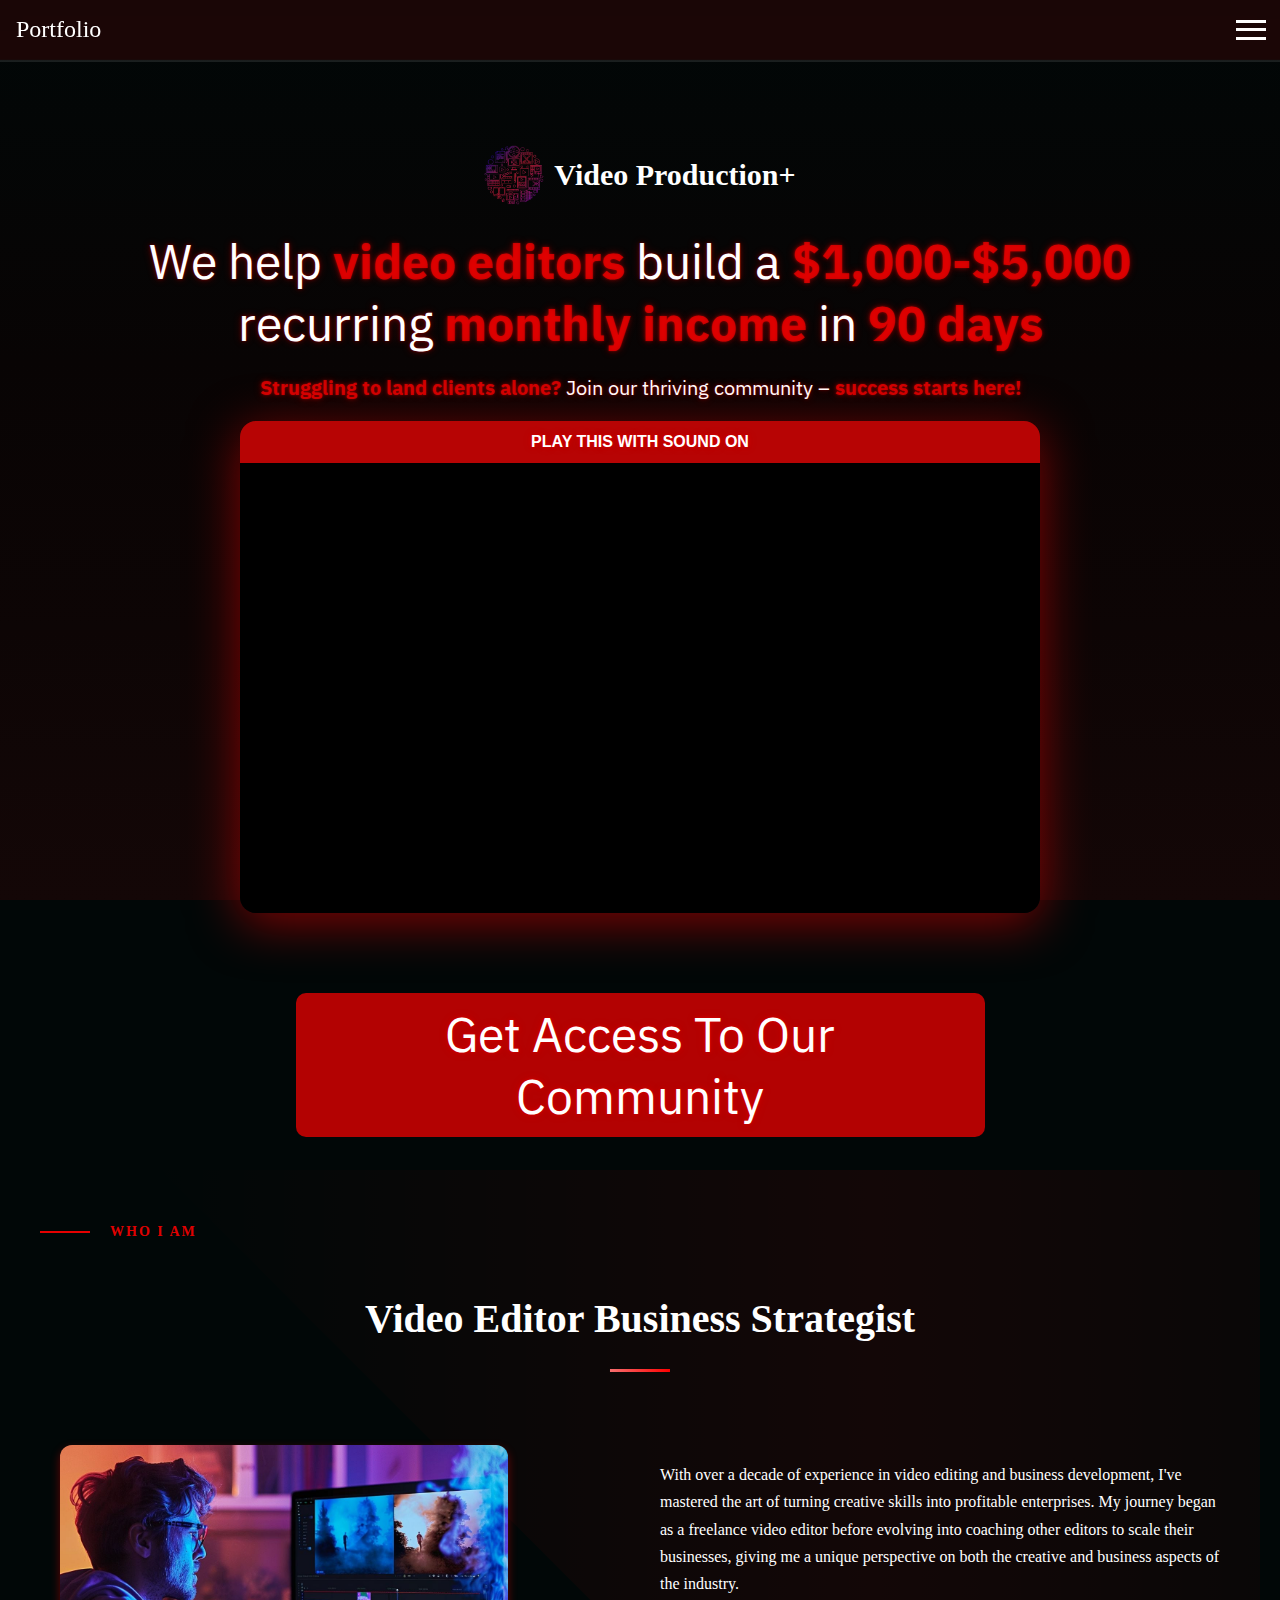
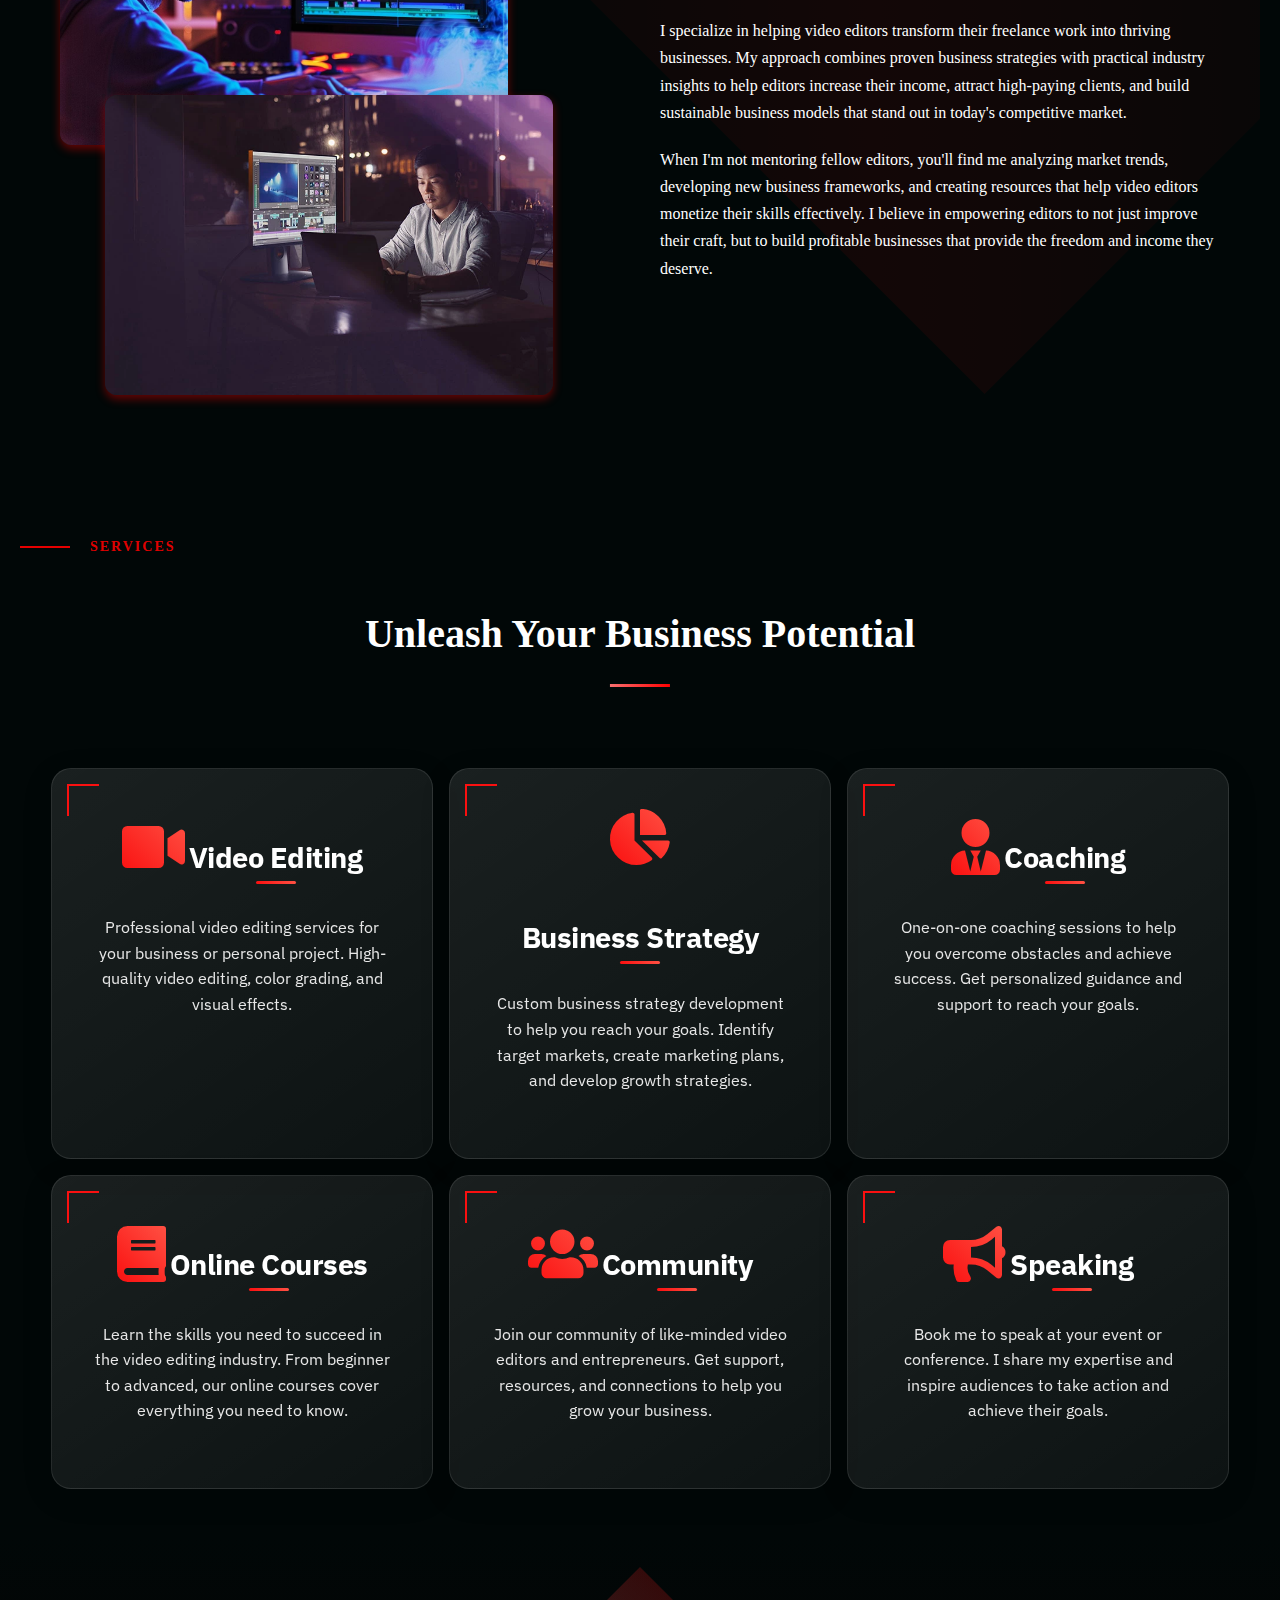
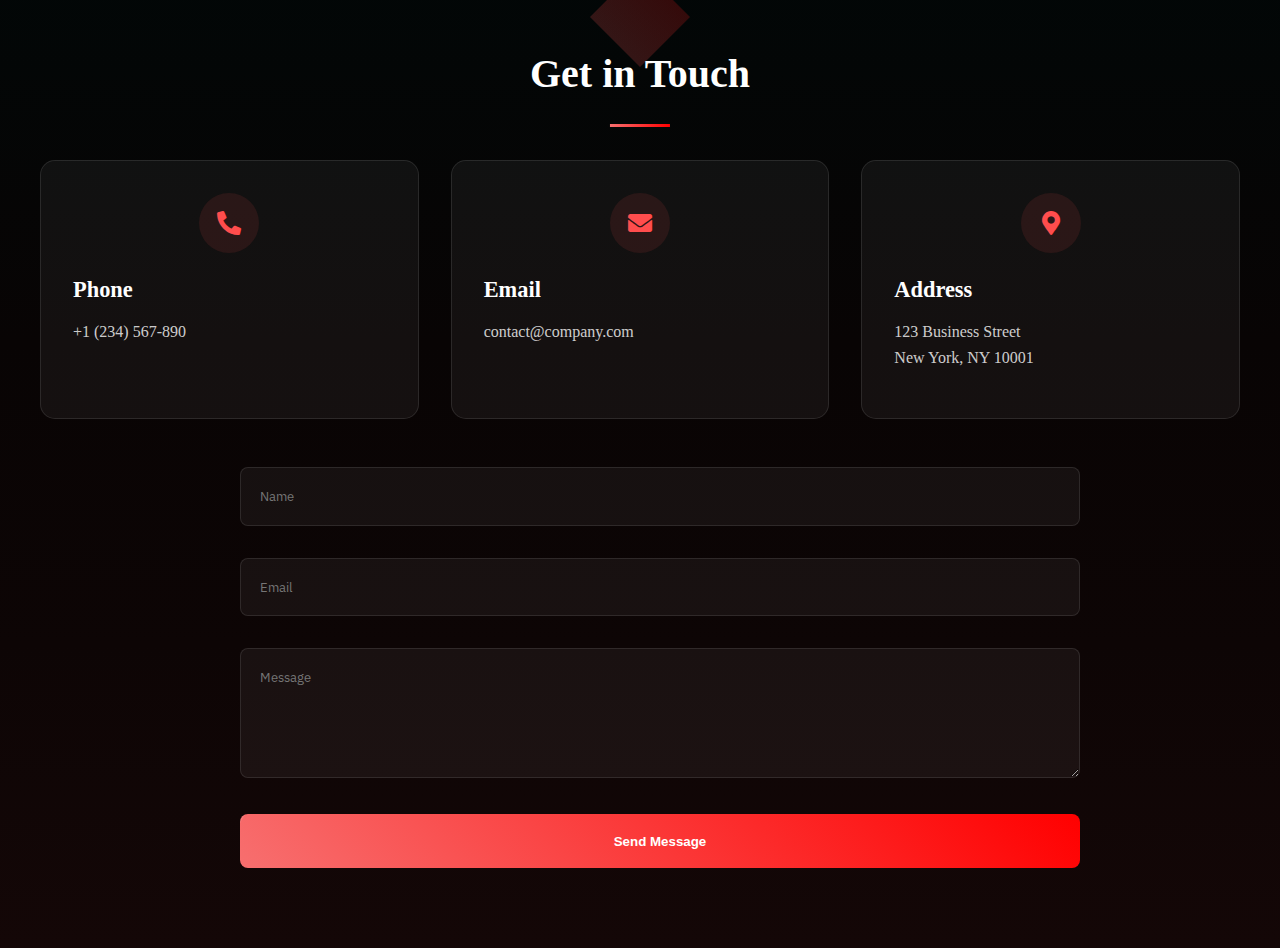
==== index.html @ 849a9574 "first commit" ====
<!DOCTYPE html>
<html lang="en">
  <head>
    <meta charset="UTF-8" />
    <meta name="viewport" content="width=device-width, initial-scale=1.0" />
    <link rel="stylesheet" href="style.css" />
    <link rel="stylesheet" href="https://cdnjs.cloudflare.com/ajax/libs/font-awesome/5.15.4/css/all.min.css">
    <title>Document</title>
  </head>
  <body>
    <header >
      <nav>
        <div class="title">Portfolio</div>
        <div class="menu">
          <div class="menu-button" id="menu-button">
            <span></span>
            <span></span>
            <span></span>
          </div>
          <ul class="menu-links" id="menu-links">
            <li><a href="#">Home</a></li>
            <li><a href="#">About</a></li>
            <li><a href="#">Contact</a></li>
          </ul>
        </div>
      </nav>
      <section class="main-header">
        <!-- need to make it responsvie  -->
        <div>
          <h2 class="main-header-logo">
            <img src="./imgs/logo.png" alt="" />Video Production+
          </h2>
          <h1>
            We help <span>video editors</span> build a
            <span>$1,000-$5,000</span> recurring <span>monthly income</span> in
            <span>90 days</span>
          </h1>
          <p>
            <span>Struggling to land clients alone?</span> Join our thriving
            community – <span>success starts here!</span>
          </p>
        </div>
        <div class="video-wrapper">
          <div class="sound-banner">PLAY THIS WITH SOUND ON</div>
          <div class="video-container">
            
            <iframe id="myVideo" width="560" height="315" 
            src="https://www.youtube.com/embed/rI3H6tJlD00?autoplay=1&si=6JO5Y0Zq-avgqem1" 
            frameborder="0" 
            
            
            allow="accelerometer; clipboard-write; encrypted-media; gyroscope; picture-in-picture" 
            allowfullscreen>
    </iframe>
           
          </div>
        </div> 
        <div class="button-header"> <a  href="www.google.com">
            <button>
                <h1>Get Access To Our Community</h1>
            </button>
            </a></div>
      </section>
     
     
    </header>



    <section class="about-container">
        <div class="section-header">
            <div class="subtitle-wrapper">
              <div class="subtitle-line"></div>
              <h3 class="section-subtitle">Who I Am</h3>
            </div>
            <h2 class="section-title">Video Editor Business Strategist</h2>
          </div>
    
        <div class="about-content">
          <div class="image-column">
            <div class="image-container">
              <img src="./imgs/img-1.jpg" alt="Profile image 1" class="about-image">
            </div>
            <div class="image-container">
              <img src="./imgs/img-2.webp" alt="Profile image 2" class="about-image">
            </div>
          </div>
    
          <div class="text-column">
            <div class="text-content">
                <p>With over a decade of experience in video editing and business development, I've mastered the art of turning creative skills into profitable enterprises. My journey began as a freelance video editor before evolving into coaching other editors to scale their businesses, giving me a unique perspective on both the creative and business aspects of the industry.</p>
                
                <p>I specialize in helping video editors transform their freelance work into thriving businesses. My approach combines proven business strategies with practical industry insights to help editors increase their income, attract high-paying clients, and build sustainable business models that stand out in today's competitive market.</p>
                
                <p>When I'm not mentoring fellow editors, you'll find me analyzing market trends, developing new business frameworks, and creating resources that help video editors monetize their skills effectively. I believe in empowering editors to not just improve their craft, but to build profitable businesses that provide the freedom and income they deserve.</p>
              </div>
          </div>
        </div>
      </section>
        
    <section class="services-container">
        <div class="section-header">
            <div class="subtitle-wrapper">
              <div class="subtitle-line"></div>
              <h3 class="section-subtitle">Services</h3>
            </div>
            <h2 class="section-title">Unleash Your Business Potential</h2>
          </div>

        <div class="services-content">
            <div class="service-box">
                <i class="fas fa-video"></i>
                <h3 >Video Editing</h3>
                <p >Professional video editing services for your business or personal project. High-quality video editing, color grading, and visual effects.</p>
            </div>
            <div class="service-box">
                <i class="fas fa-chart-pie"></i>
                <h3>Business Strategy</h3>
                <p >Custom business strategy development to help you reach your goals. Identify target markets, create marketing plans, and develop growth strategies.</p>
            </div>
            <div class="service-box">
                <i class="fas fa-user-tie"></i>
                <h3 >Coaching</h3>
                <p >One-on-one coaching sessions to help you overcome obstacles and achieve success. Get personalized guidance and support to reach your goals.</p>
            </div>
            <div class="service-box">
                <i class="fas fa-book"></i>
                <h3>Online Courses</h3>
                <p >Learn the skills you need to succeed in the video editing industry. From beginner to advanced, our online courses cover everything you need to know.</p>
            </div>
            <div class="service-box">
                <i class="fas fa-users"></i>
                <h3 >Community</h3>
                <p >Join our community of like-minded video editors and entrepreneurs. Get support, resources, and connections to help you grow your business.</p>
            </div>
            <div class="service-box">
                <i class="fas fa-bullhorn"></i>
                <h3 >Speaking</h3>
                <p >Book me to speak at your event or conference. I share my expertise and inspire audiences to take action and achieve their goals.</p>
            </div>
        </div>
    </section>
    <section class="contact-section">
      <div class="contact-container">
        <!-- Decorative Top Element -->
        <div class="section-decor"></div>
    
        <h2 class="section-title">Get in Touch</h2>
    
        <div class="contact-content">
          <!-- Contact Info Cards -->
          <div class="contact-cards">
            <div class="contact-card">
              <div class="card-icon">
                <i class="fas fa-phone-alt"></i>
              </div>
              <h3>Phone</h3>
              <p>+1 (234) 567-890</p>
              <div class="card-hover"></div>
            </div>
    
            <div class="contact-card">
              <div class="card-icon">
                <i class="fas fa-envelope"></i>
              </div>
              <h3>Email</h3>
              <p>contact@company.com</p>
              <div class="card-hover"></div>
            </div>
    
            <div class="contact-card">
              <div class="card-icon">
                <i class="fas fa-map-marker-alt"></i>
              </div>
              <h3>Address</h3>
              <p>123 Business Street<br>New York, NY 10001</p>
              <div class="card-hover"></div>
            </div>
          </div>
    
          <!-- Contact Form -->
          <form class="contact-form">
            <div class="form-group">
              <input type="text" placeholder="Name" class="form-input">
              <div class="input-decor"></div>
            </div>
    
            <div class="form-group">
              <input type="email" placeholder="Email" class="form-input">
              <div class="input-decor"></div>
            </div>
    
            <div class="form-group">
              <textarea placeholder="Message" class="form-input" rows="5"></textarea>
              <div class="input-decor"></div>
            </div>
    
            <button class="submit-btn">
              Send Message
              <div class="btn-hover"></div>
            </button>
          </form>
        </div>
      </div>
    </section>
 

    <script src="./script.js"></script>
  </body>
</html>
---- style.css ----
@import url("https://fonts.googleapis.com/css2?family=IBM+Plex+Sans:ital,wght@0,100;0,200;0,300;0,400;0,500;0,600;0,700;1,100;1,200;1,300;1,400;1,500;1,600;1,700&display=swap");
:root {
  --primary-accent: #fa1010;
  --secondary-accent: #ff5043;
  --dark-bg: #1a1a1a;
  --glass-bg: rgba(255, 255, 255, 0.1);
}
body {
  margin: 0;
  padding: 0;
  height: 100%;
  box-sizing: border-box;
  background-color: #010707;
  color: white;
}
header {
  height: 130vh;
  background: linear-gradient(
    to bottom,
    #010707 0%,
    #080404 40%,
    #0d0505 70%,
    #140707 100%
  );
  background-attachment: fixed;
}

nav {
  background: rgba(255, 0, 0, 0.1); backdrop-filter: blur(9px); z-index: 909;
  position: fixed;
  width: 100%;
  display: flex;
  justify-content: space-between;
  align-items: center;
  padding: 1rem;
  border-bottom: 1px solid hsla(0, 0%, 7%, 0.2);
  box-shadow: 0 1px 0 hsla(0, 2%, 10%, 0.2), 0 2px 0 hsla(0, 0%, 100%, 0.1);
}

.title {
  font-size: 1.5rem;
  color: white;
}

.menu {
  position: relative;

}

.menu-button {
  padding-right: 30px;
  display: flex;
  flex-direction: column;
  justify-content: space-between;
  width: 30px;
  height: 20px;
  cursor: pointer;
}

.menu-button > span {
  width: 100%;
  height: 3px;
  background-color: white;
  transition: all 0.3s ease;
}

/* Fixed Fullscreen Dropdown */
.menu-links {
  border-bottom-left-radius: 10px;
  border-bottom-right-radius: 10px;
  position: fixed;
  top: 2.9rem;
  left: 120px;
  width: 80%;
  height: 150px;
  border: 1px solid hsla(0, 0%, 40%, 0.2);
  color: white;
  background-color: #140707;
  display: flex;
  flex-direction: column;
  align-items: center;
  justify-content: center;
  opacity: 0;
  visibility: hidden;
  transform: translateY(-10px);
  transition: opacity 0.4s ease-in-out, transform 0.4s ease-in-out;
}

.menu-links.active {
  opacity: 1;
  visibility: visible;
  transform: translateY(0);
}

/* Styling for menu links */
.menu-links a {
  text-decoration: none;
  color: white;
  /* Original: 2rem for desktop, 1.8rem for mobile */
  font-size: clamp(1.2rem, 4vw, 2rem);
  font-weight: bold;
  padding: 1rem;
  transition: color 0.3s ease;
}

.menu-links a:hover {
  color: #ff0000;
}

/* Mobile Styles */
@media (max-width: 768px) {
  .menu-links {
    padding: 1.5rem;
  }.menu-links {
    position: fixed;
    top: 3rem;
    left: 20px;
    width: 80%;
    height: 150px;
    border: 1px solid hsla(0, 0%, 40%, 0.2);
    color: white;
    background-color: #140707;
    display: flex;
    flex-direction: column;
    align-items: center;
    justify-content: center;
    opacity: 0;
    visibility: hidden;
    transform: translateY(-10px);
    transition: opacity 0.4s ease-in-out, transform 0.4s ease-in-out;
  }

}

/* header section main  */
.main-header {
 
  text-align: center;
  padding-top: 120px;
  color: white;
}

.main-header-logo {
  display: flex;
  align-items: center;
  justify-content: center;
  gap: 10px;
  /* Original: 30px */
  font-size: clamp(20px, 5vw, 30px);
}

.main-header-logo img {
  height: 60px;
  width: 60px;
}

.main-header h1 {
  /* Original: 48px */
  font-size: clamp(28px, 6vw, 48px);
  width: 80%;
  display: block;
  font-family: "IBM Plex Sans", serif;
  font-weight: 400;
  font-style: normal;
  margin: 0 auto;
  text-shadow: 0 0 2px rgba(255, 0, 0, 0.3), 0 0 4px rgba(255, 0, 0, 0.3),
    0 0 8px rgba(255, 0, 0, 0.3);
}

.main-header h1 span {
  font-weight: 700;
  color: rgba(255, 0, 0, 0.7);
}

.main-header p,
.main-header p span {
  font-family: "IBM Plex Sans", serif;
  /* Original: 20px */
  font-size: clamp(16px, 3vw, 20px);
  color: inherit;
  text-shadow: 0 0 2px rgba(255, 0, 0, 0.3), 0 0 4px rgba(255, 0, 0, 0.3),
    0 0 8px rgba(255, 0, 0, 0.3);
}

.main-header p span {
  color: rgba(255, 0, 0, 0.7);
  font-weight: 700;
}
.video-wrapper {
  box-shadow: 0px 10px 50px rgba(255, 0, 0, 0.5); /* Added red box shadow */

  position: relative;
  width: 90%;
  max-width: 800px;
  margin: 20px auto;
  background: #0f0f0f;
  border-radius: 16px;
  overflow: hidden;
}

/* For very small screens */

@media (max-width: 480px) {
  .video-wrapper {
    width: 95%;
    margin: 10px auto;
    border-radius: 12px;
  }
}

.sound-banner {
  text-shadow: 0 0 2px rgba(255, 0, 0, 0.3), 0 0 4px rgba(255, 0, 0, 0.3),
    0 0 8px rgba(255, 0, 0, 0.3);
  background: rgba(255, 0, 0, 0.7);
  color: white;
  text-align: center;
  padding: clamp(8px, 2vw, 12px);
  font-family: Arial, sans-serif;
  font-weight: bold;
  font-size: clamp(14px, 3vw, 16px);
}
.video-container {
  position: relative;
  width: 100%;
  background: #000;
  padding-top: 56.25%; /* 16:9 Aspect Ratio */
}

iframe {
  position: absolute;
  top: 0;
  left: 0;
  width: 100%;
  height: 100%;
  border: none; /* Optional: remove border around the iframe */
}

/* For tablets */
@media (max-width: 768px) {
  .video-wrapper {
    width: 95%;
  }
}

/* For landscape phones */
@media (max-width: 768px) and (orientation: landscape) {
  .video-wrapper {
    max-width: 90vh; /* Limit width in landscape to maintain readability */
  }
}

.button-header {
  margin-top: 80px;
}
.button-header button {
    display: block;
    margin: 0 auto;
    color: white;
    border-radius: 10px;
    border: none;
    background-color: rgba(255, 0, 0, 0.7);
    padding: 10px 20px;
    font-size: 16px;
    cursor: pointer;
    transition: all 0.3s ease-in-out;
  }
  
  .button-header button:hover {
    background-color: rgba(255, 0, 0, 0.9); /* Darker red */
    transform: scale(1.05); /* Slightly larger */
    box-shadow: 0px 4px 10px rgba(255, 0, 0, 0.4); /* Soft shadow */
  }
  
.button-header a {
  text-decoration: none;
  font-family: "IBM Plex Sans", serif;
}
.about-container {
  position: relative; /* Add this to contain the pseudo-element */
  max-width: 1200px;
  margin: 0 auto;
  padding: 40px 20px;
  overflow: hidden; /* Changed from overflow-x */
  z-index: 1; /* Add stacking context */
}

.about-container::before {
  content: "";
  position: absolute;
  top: 50%;
  left: 20%;
  width: 120%; /* Controlled width */
  height: 120%; /* Controlled height */
  background: linear-gradient(
      45deg,
      transparent 0%,
      rgba(255, 0, 0, 0.1) 50%,
      transparent 100%
  );
  transform: rotate(45deg) translate(-50%, -50%) scale(0.8);
  transform-origin: center;
  z-index: -1;
  opacity: 0.7;
  transition: all 0.4s cubic-bezier(0.4, 0, 0.2, 1);
}



  .section-header {
    margin-bottom: 40px;
  }

  /* Updated subtitle styling with line */
  .subtitle-wrapper {
    display: flex;
    align-items: center;
    gap: 20px;
    margin-bottom: 8px;
  }

  .subtitle-line {
    width: 50px;
    height: 2px;
    background-color: rgba(255, 0, 0, 0.9);
  }

  .section-subtitle {
    font-size: 14px;
    text-transform: uppercase;
    letter-spacing: 2px;
    color: rgba(255, 0, 0, 0.9);
    font-weight: 600;
  }

  .section-title {
    font-size: 42px;
    color: white;
    margin-bottom: 30px;
    font-weight: bold;
    position: relative;
    display: inline-block;
    padding-bottom: 15px;
  }

  .section-title::after {
    content: "";
    position: absolute;
    bottom: 0;
    left: 0;
    width: 100%;
    height: 3px;
    background: linear-gradient(90deg, rgba(255, 0, 0, 0.9), transparent);
  }

  .about-content {
    display: flex;
    gap: 40px;
    padding: 0 20px;
    color: white;
  }

  .image-column {
    flex: 1;
    position: relative;
    height: 600px;
    min-width: 300px;
  }

  .image-container {
    position: absolute;
    width: 80%;
    border-radius: 12px;
    overflow: hidden;
    box-shadow: 0px 4px 10px rgba(255, 0, 0, 0.4);
    transition: all 0.5s ease;
    background-color: #1d1d1d;
  }

  /* First image positioning and hover */
  .image-container:first-child {
    top: 0;
    z-index: 1;
  }

  .image-container:first-child:hover {
    transform: translateY(20px) scale(1.05);
    z-index: 3;
    box-shadow: 0 12px 30px rgba(0, 0, 0, 0.2);
  }

  /* Second image positioning and hover */
  .image-container:last-child {
    top: 250px;
    position: absolute;
    left:45px;
    z-index: 2;
  }

  .image-container:last-child:hover {
    transform: translateY(-20px) scale(1.05);
    z-index: 3;
    
    box-shadow: 0 12px 30px rgba(0, 0, 0, 0.2);
  }

  .about-image {
    width: 100%;
    height: 300px;
    object-fit: cover;
    display: block;
    transition: all 0.5s ease;
  }

  .image-container:hover .about-image {
    transform: scale(1.1);
  }

  .text-column {
    flex: 1;
    min-width: 300px;
  }

  .text-content p {
    font-size: 16px;
    line-height: 1.7;
    color: white;
    margin-bottom: 20px;
  }

  @media (max-width: 768px) {
    .about-content {
      flex-direction: column;
      padding: 0 20px;
    }

    .image-column {
      height: 700px;
      margin-bottom: 380px; /* Added extra space to prevent overlap */
      width: 100%;
      max-width: 500px; /* Limit width on mobile */
      margin-left: auto;
      margin-right: auto;
    }

    .image-container {
      position: relative; /* Changed to relative for better mobile layout */
      margin-bottom: 20px;
    }

    .image-container:first-child {
      top: 0;
    }

    .image-container:last-child {
      top: 0;
      margin-top: 320px;
    }

    /* Modify hover effects for mobile */
    .image-container:first-child:hover,
    .image-container:last-child:hover {
      transform: scale(1.05);
    }

    .section-title {
      font-size: 28px;
    }

    .text-column {
      width: 100%;
      padding: 20px 0;
    }
    .about-container {
      margin-top: 120px ;
  }
  }
 

  /* services */
  
   .services-container{
    padding: 40px 20px;

   }
  .services-content {
      display: flex;
      flex-wrap: wrap;
      justify-content: center;
      margin-top: 20px;
  }
  
  
  .service-box {
    position: relative;
    
    background: linear-gradient(145deg, var(--glass-bg), rgba(255, 255, 255, 0.05));
    border-radius: 20px;
    padding: 2.5rem;
    margin: 0.5rem;
    width: 300px;
    text-align: center;
    transition: all 0.4s cubic-bezier(0.23, 1, 0.32, 1);
    overflow: hidden;
    backdrop-filter: blur(12px);
    border: 1px solid rgba(255, 255, 255, 0.1);
    box-shadow: 0 8px 32px rgba(0, 0, 0, 0.1);
    color: white;
    font-family: 'IBM Plex Sans', sans-serif;
  }
  
  .service-box::before {
    content: '';
    position: absolute;
    top: -50%;
    left: -50%;
    width: 200%;
    height: 200%;
    background: linear-gradient(45deg,
      transparent,
      rgba(255, 77, 77, 0.2),
      transparent);
    transform: rotate(45deg);
    transition: all 0.6s ease;
    opacity: 0;
  }
  
  .service-box:hover {
    transform: translateY(-10px) scale(1.02);
    box-shadow: 0 12px 40px rgba(255, 77, 77, 0.3);
    background: linear-gradient(145deg, 
      rgba(255, 77, 77, 0.1), 
      rgba(255, 159, 67, 0.05));
  }
  
  .service-box:hover::before {
    opacity: 1;
    top: -30%;
    left: -30%;
  }
  
  .service-box i {
    font-size: 3.5rem;
    margin-bottom: 1.5rem;
    background: linear-gradient(45deg, var(--primary-accent), var(--secondary-accent));
    -webkit-background-clip: text;
    background-clip: text;
    color: transparent;
    transition: transform 0.3s ease;
  }
  
  .service-box:hover i {
    transform: rotate(15deg) scale(1.1);
  }
  
  .service-box h3 {
    font-size: 1.8rem;
    margin-bottom: 1.2rem;
    font-weight: 700;
    letter-spacing: -0.5px;
    color: white;
    position: relative;
    display: inline-block;
  }
  
  .service-box h3::after {
    content: '';
    position: absolute;
    bottom: -8px;
    left: 50%;
    transform: translateX(-50%);
    width: 40px;
    height: 3px;
    background: linear-gradient(90deg, var(--primary-accent), var(--secondary-accent));
    border-radius: 2px;
  }
  
  .service-box p {
    line-height: 1.6;
    color: rgba(255, 255, 255, 0.9);
    font-size: 1rem;
    margin-bottom: 1.5rem;
  }
  
  /* Decorative Corner Elements */
  .service-box::after {
    content: '';
    position: absolute;
    width: 30px;
    height: 30px;
    border: 2px solid var(--primary-accent);
    transition: all 0.4s ease;
  }
  
  .service-box::after {
    top: 15px;
    left: 15px;
    border-right: 0;
    border-bottom: 0;
  }
  
  .service-box::before {
    content: '';
    position: absolute;
    width: 30px;
    height: 30px;
    border: 2px solid var(--primary-accent);
    bottom: 15px;
    right: 15px;
    border-left: 0;
    border-top: 0;
    transition: all 0.4s ease;
  }
  
  .service-box:hover::after,
  .service-box:hover::before {
    width: 160px;
    height: 160px;
  }
  
  /* Responsive Design */
  @media (max-width: 768px) {
    .service-box {
      width: 100%;
      margin: 1rem 0;
      padding: 1rem;
    }
    .service-box h3 {
      font-size: 1.4rem;
   
    }  .service-box p {
      line-height: 1.6;
      color: rgba(255, 255, 255, 0.9);
      font-size: 0.8rem;
      margin-bottom: 1.5rem;
    }
    
    .service-box:hover {
      transform: translateY(-5px);
    }
  }
  @media (max-width: 768px) {
      .services-content {
          flex-direction: column;
          align-items: center;
      }

      .service-box {
          width: 80%;
          margin: 20px 0;
      }
  }


  /* contact  */
  .contact-section {
    padding: 5rem 2rem;
    background: linear-gradient(
      to bottom,
      #010707 0%,
      #080404 40%,
      #0d0505 70%,
      #140707 100%
    );    position: relative;
    overflow: hidden;
  }
  
  .contact-container {
    max-width: 1200px;
    margin: 0 auto;
    position: relative;
  }
  
  .section-decor {
    position: absolute;
    top: -50px;
    left: 50%;
    transform: translateX(-50%);
    width: 100px;
    height: 100px;
    background: linear-gradient(45deg, #f76f6f, #ff0000);
    clip-path: polygon(50% 0%, 100% 50%, 50% 100%, 0% 50%);
    opacity: 0.2;
  }
  
  .section-title {
    text-align: center;
    font-size: 2.5rem;
    margin-bottom: 3rem;
    color: white;
    position: relative;
    display: inline-block;
    left: 50%;
    transform: translateX(-50%);
  }
  
  .section-title::after {
    content: '';
    position: absolute;
    bottom: -15px;
    left: 50%;
    transform: translateX(-50%);
    width: 60px;
    height: 3px;
    background: linear-gradient(90deg,  #f76f6f, #ff0000);
  }
  
  .contact-cards {
    display: grid;
    grid-template-columns: repeat(auto-fit, minmax(250px, 1fr));
    gap: 2rem;
    margin-bottom: 3rem;
  }
  
  .contact-card {
    position: relative;
    background: rgba(255, 255, 255, 0.05);
    padding: 2rem;
    border-radius: 15px;
    transition: all 0.4s cubic-bezier(0.23, 1, 0.32, 1);
    overflow: hidden;
    border: 1px solid rgba(255, 255, 255, 0.1);
  }
  
  .contact-card:hover {
    transform: translateY(-10px);
    background: rgba(255, 77, 77, 0.05);
  }
  
  .card-icon {
    width: 60px;
    height: 60px;
    background: rgba(255, 77, 77, 0.1);
    border-radius: 50%;
    display: flex;
    align-items: center;
    justify-content: center;
    margin: 0 auto 1.5rem;
  }
  
  .card-icon i {
    font-size: 1.5rem;
    color: #FF4D4D;
  }
  
  .contact-card h3 {
    color: white;
    margin-bottom: 1rem;
    font-size: 1.4rem;
  }
  
  .contact-card p {
    color: rgba(255, 255, 255, 0.8);
    line-height: 1.6;
  }
  
  .contact-form {
    max-width: 800px;
    margin: 0 auto;
    position: relative;
  }
  
  .form-group {
    position: relative;
    margin-bottom: 2rem;
  }
  
  .form-input {
    width: 100%;
    padding: 1.2rem;
    background: rgba(255, 255, 255, 0.05);
    border: 1px solid rgba(255, 255, 255, 0.1);
    border-radius: 8px;
    color: white;
    font-family: 'IBM Plex Sans', sans-serif;
    transition: all 0.3s ease;
  }
  
  .form-input:focus {
    outline: none;
    border-color: #FF4D4D;
    background: rgba(255, 77, 77, 0.05);
  }
  
  .submit-btn {
    position: relative;
    text-align: center;
    display: block;
    margin: 0 auto;
    width: 100%;
    background: linear-gradient(45deg, #f76f6f, #ff0000);
    color: white;
    border: none;
    padding: 1.2rem 2.5rem;
    border-radius: 8px;
    font-weight: 600;
    cursor: pointer;
    overflow: hidden;
    transition: all 0.3s ease;   
    
 
  }
  
  .submit-btn:hover {
    transform: translateY(-2px);
    box-shadow: 0 5px 15px rgba(255, 77, 77, 0.3);
  }
  
  .btn-hover {
    position: absolute;
    background: rgba(255, 255, 255, 0.1);
    width: 50px;
    height: 100%;
    left: -60px;
    top: 0;
    transform: skewX(-30deg);
    transition: all 0.4s ease;
  }
  
  .submit-btn:hover .btn-hover {
    left: 110%;
  }
  
  @media (max-width: 1308px) {
    .submit-btn {
      position: relative;
      text-align: center;
      display: block;
      margin: 0 auto;
      width: 105%;
      background: linear-gradient(45deg, #f76f6f, #ff0000);
      color: white;
      border: none;
      padding: 1.2rem 2.5rem;
      border-radius: 8px;
      font-weight: 600;
      cursor: pointer;
      overflow: hidden;
      transition: all 0.3s ease;   
      
   
    }
  }
  @media (max-width: 1008px) {.submit-btn {
    position: relative;
    text-align: center;
    display: block;
    margin: 0 auto;
    width: 100%;
    background: linear-gradient(45deg, #f76f6f, #ff0000);
    color: white;
    border: none;
    padding: 1.2rem 2.5rem;
    border-radius: 8px;
    font-weight: 600;
    cursor: pointer;
    overflow: hidden;
    transition: all 0.3s ease;   
    
 
  }
    
  }
  @media (max-width: 768px) {
    .contact-cards {
      grid-template-columns: 1fr;
    }
    
    .section-title {
      font-size: 2rem;
      
    }
    .form-input {
      width: 90%;
      padding: 1.2rem;
      background: rgba(255, 255, 255, 0.05);
      border: 1px solid rgba(255, 255, 255, 0.1);
      border-radius: 8px;
      color: white;
      font-family: 'IBM Plex Sans', sans-serif;
      transition: all 0.3s ease;
    }
    
  }
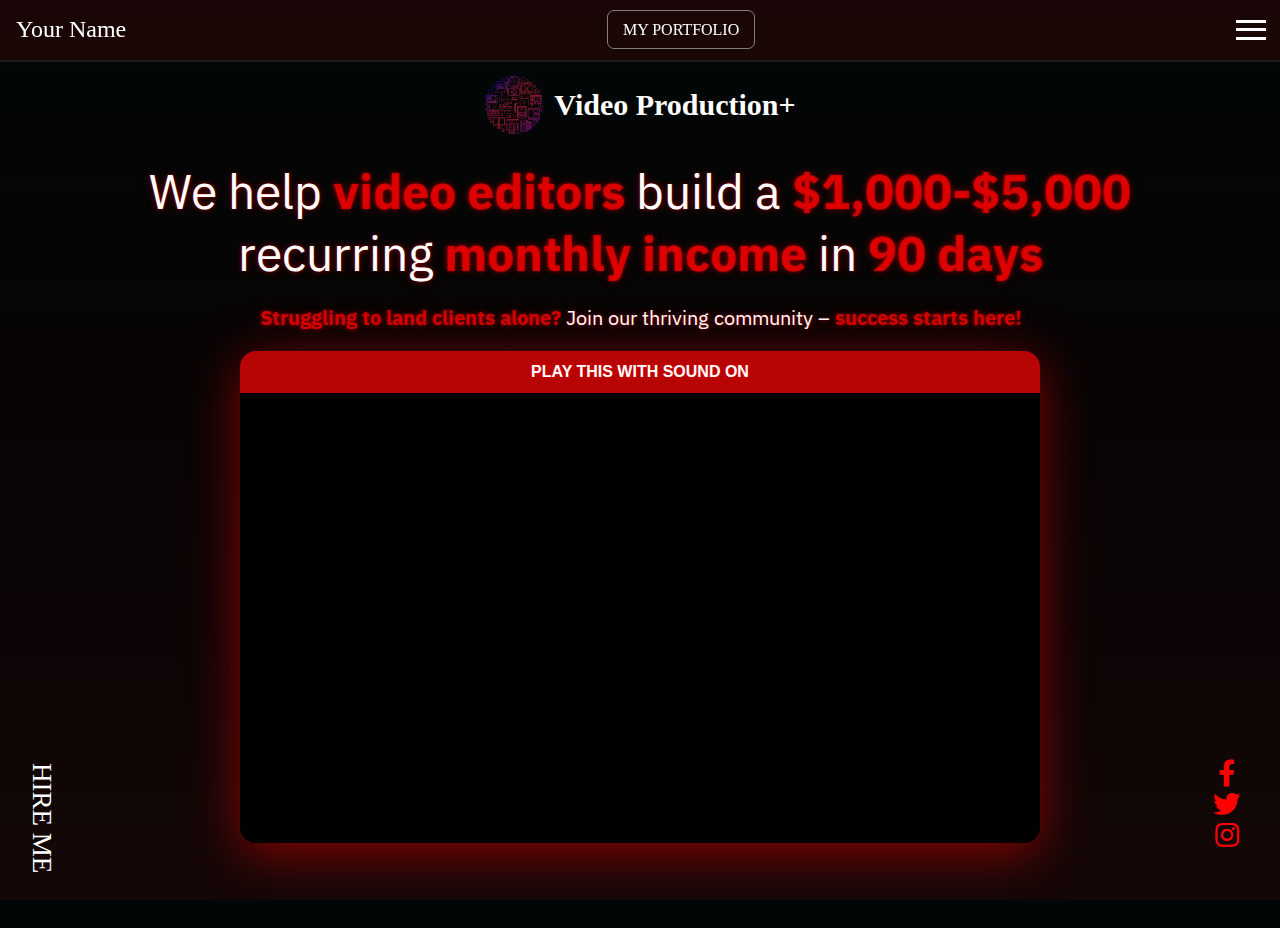
==== commit 29272064: "done" ====
--- a/index.html
+++ b/index.html
@@ -4,13 +4,19 @@
     <meta charset="UTF-8" />
     <meta name="viewport" content="width=device-width, initial-scale=1.0" />
     <link rel="stylesheet" href="style.css" />
-    <link rel="stylesheet" href="https://cdnjs.cloudflare.com/ajax/libs/font-awesome/5.15.4/css/all.min.css">
+    <link
+      rel="stylesheet"
+      href="https://cdnjs.cloudflare.com/ajax/libs/font-awesome/5.15.4/css/all.min.css"
+    />
     <title>Document</title>
   </head>
   <body>
-    <header >
+    <header>
       <nav>
-        <div class="title">Portfolio</div>
+        <div class="title">Your Name</div>
+        <div class="link-portfolio">
+          <a href="./portfolio.html">MY PORTFOLIO</a>
+        </div>
         <div class="menu">
           <div class="menu-button" id="menu-button">
             <span></span>
@@ -43,167 +49,38 @@
         <div class="video-wrapper">
           <div class="sound-banner">PLAY THIS WITH SOUND ON</div>
           <div class="video-container">
-            
-            <iframe id="myVideo" width="560" height="315" 
-            src="https://www.youtube.com/embed/rI3H6tJlD00?autoplay=1&si=6JO5Y0Zq-avgqem1" 
-            frameborder="0" 
-            
-            
-            allow="accelerometer; clipboard-write; encrypted-media; gyroscope; picture-in-picture" 
-            allowfullscreen>
-    </iframe>
-           
-          </div>
-        </div> 
-        <div class="button-header"> <a  href="www.google.com">
-            <button>
-                <h1>Get Access To Our Community</h1>
-            </button>
-            </a></div>
-      </section>
-     
-     
-    </header>
-
-
-
-    <section class="about-container">
-        <div class="section-header">
-            <div class="subtitle-wrapper">
-              <div class="subtitle-line"></div>
-              <h3 class="section-subtitle">Who I Am</h3>
-            </div>
-            <h2 class="section-title">Video Editor Business Strategist</h2>
-          </div>
-    
-        <div class="about-content">
-          <div class="image-column">
-            <div class="image-container">
-              <img src="./imgs/img-1.jpg" alt="Profile image 1" class="about-image">
-            </div>
-            <div class="image-container">
-              <img src="./imgs/img-2.webp" alt="Profile image 2" class="about-image">
-            </div>
-          </div>
-    
-          <div class="text-column">
-            <div class="text-content">
-                <p>With over a decade of experience in video editing and business development, I've mastered the art of turning creative skills into profitable enterprises. My journey began as a freelance video editor before evolving into coaching other editors to scale their businesses, giving me a unique perspective on both the creative and business aspects of the industry.</p>
-                
-                <p>I specialize in helping video editors transform their freelance work into thriving businesses. My approach combines proven business strategies with practical industry insights to help editors increase their income, attract high-paying clients, and build sustainable business models that stand out in today's competitive market.</p>
-                
-                <p>When I'm not mentoring fellow editors, you'll find me analyzing market trends, developing new business frameworks, and creating resources that help video editors monetize their skills effectively. I believe in empowering editors to not just improve their craft, but to build profitable businesses that provide the freedom and income they deserve.</p>
-              </div>
+            <iframe
+              id="myVideo"
+              width="560"
+              height="315"
+              src="https://www.youtube.com/embed/rI3H6tJlD00?autoplay=1&si=6JO5Y0Zq-avgqem1"
+              frameborder="0"
+              allow="accelerometer; clipboard-write; encrypted-media; gyroscope; picture-in-picture"
+              allowfullscreen
+            >
+            </iframe>
           </div>
         </div>
+        <div class="left-text">
+          <a href="">
+            HIRE ME
+          </a>
+        </div>
+        <div class="right-icons">
+          <ul>
+            <li>
+              <a href=""><i class="fab fa-facebook-f"></i></a>
+            </li>
+            <li>
+              <a href=""><i class="fab fa-twitter"></i></a>
+            </li>
+            <li>
+              <a href=""><i class="fab fa-instagram"></i></a>
+            </li>
+          </ul>
+        </div>
       </section>
-        
-    <section class="services-container">
-        <div class="section-header">
-            <div class="subtitle-wrapper">
-              <div class="subtitle-line"></div>
-              <h3 class="section-subtitle">Services</h3>
-            </div>
-            <h2 class="section-title">Unleash Your Business Potential</h2>
-          </div>
-
-        <div class="services-content">
-            <div class="service-box">
-                <i class="fas fa-video"></i>
-                <h3 >Video Editing</h3>
-                <p >Professional video editing services for your business or personal project. High-quality video editing, color grading, and visual effects.</p>
-            </div>
-            <div class="service-box">
-                <i class="fas fa-chart-pie"></i>
-                <h3>Business Strategy</h3>
-                <p >Custom business strategy development to help you reach your goals. Identify target markets, create marketing plans, and develop growth strategies.</p>
-            </div>
-            <div class="service-box">
-                <i class="fas fa-user-tie"></i>
-                <h3 >Coaching</h3>
-                <p >One-on-one coaching sessions to help you overcome obstacles and achieve success. Get personalized guidance and support to reach your goals.</p>
-            </div>
-            <div class="service-box">
-                <i class="fas fa-book"></i>
-                <h3>Online Courses</h3>
-                <p >Learn the skills you need to succeed in the video editing industry. From beginner to advanced, our online courses cover everything you need to know.</p>
-            </div>
-            <div class="service-box">
-                <i class="fas fa-users"></i>
-                <h3 >Community</h3>
-                <p >Join our community of like-minded video editors and entrepreneurs. Get support, resources, and connections to help you grow your business.</p>
-            </div>
-            <div class="service-box">
-                <i class="fas fa-bullhorn"></i>
-                <h3 >Speaking</h3>
-                <p >Book me to speak at your event or conference. I share my expertise and inspire audiences to take action and achieve their goals.</p>
-            </div>
-        </div>
-    </section>
-    <section class="contact-section">
-      <div class="contact-container">
-        <!-- Decorative Top Element -->
-        <div class="section-decor"></div>
-    
-        <h2 class="section-title">Get in Touch</h2>
-    
-        <div class="contact-content">
-          <!-- Contact Info Cards -->
-          <div class="contact-cards">
-            <div class="contact-card">
-              <div class="card-icon">
-                <i class="fas fa-phone-alt"></i>
-              </div>
-              <h3>Phone</h3>
-              <p>+1 (234) 567-890</p>
-              <div class="card-hover"></div>
-            </div>
-    
-            <div class="contact-card">
-              <div class="card-icon">
-                <i class="fas fa-envelope"></i>
-              </div>
-              <h3>Email</h3>
-              <p>contact@company.com</p>
-              <div class="card-hover"></div>
-            </div>
-    
-            <div class="contact-card">
-              <div class="card-icon">
-                <i class="fas fa-map-marker-alt"></i>
-              </div>
-              <h3>Address</h3>
-              <p>123 Business Street<br>New York, NY 10001</p>
-              <div class="card-hover"></div>
-            </div>
-          </div>
-    
-          <!-- Contact Form -->
-          <form class="contact-form">
-            <div class="form-group">
-              <input type="text" placeholder="Name" class="form-input">
-              <div class="input-decor"></div>
-            </div>
-    
-            <div class="form-group">
-              <input type="email" placeholder="Email" class="form-input">
-              <div class="input-decor"></div>
-            </div>
-    
-            <div class="form-group">
-              <textarea placeholder="Message" class="form-input" rows="5"></textarea>
-              <div class="input-decor"></div>
-            </div>
-    
-            <button class="submit-btn">
-              Send Message
-              <div class="btn-hover"></div>
-            </button>
-          </form>
-        </div>
-      </div>
-    </section>
- 
+    </header>
 
     <script src="./script.js"></script>
   </body>
--- a/style.css
+++ b/style.css
@@ -14,7 +14,7 @@
   color: white;
 }
 header {
-  height: 130vh;
+  height: 100vh;
   background: linear-gradient(
     to bottom,
     #010707 0%,
@@ -26,7 +26,9 @@
 }
 
 nav {
-  background: rgba(255, 0, 0, 0.1); backdrop-filter: blur(9px); z-index: 909;
+  background: rgba(255, 0, 0, 0.1);
+  backdrop-filter: blur(9px);
+  z-index: 909;
   position: fixed;
   width: 100%;
   display: flex;
@@ -44,9 +46,18 @@
 
 .menu {
   position: relative;
-
-}
-
+}
+.link-portfolio a{
+  border: 1px solid grey;
+  padding: 10px 15px;
+  border-radius: 7px;
+  text-decoration: none;
+  color: white;
+}
+.link-portfolio a:hover{
+  color:  white;
+  background-color: red;
+}
 .menu-button {
   padding-right: 30px;
   display: flex;
@@ -111,7 +122,8 @@
 @media (max-width: 768px) {
   .menu-links {
     padding: 1.5rem;
-  }.menu-links {
+  }
+  .menu-links {
     position: fixed;
     top: 3rem;
     left: 20px;
@@ -129,14 +141,12 @@
     transform: translateY(-10px);
     transition: opacity 0.4s ease-in-out, transform 0.4s ease-in-out;
   }
-
 }
 
 /* header section main  */
 .main-header {
- 
   text-align: center;
-  padding-top: 120px;
+  padding-top: 50px;
   color: white;
 }
 
@@ -248,33 +258,59 @@
     max-width: 90vh; /* Limit width in landscape to maintain readability */
   }
 }
-
-.button-header {
-  margin-top: 80px;
-}
-.button-header button {
-    display: block;
-    margin: 0 auto;
-    color: white;
-    border-radius: 10px;
-    border: none;
-    background-color: rgba(255, 0, 0, 0.7);
-    padding: 10px 20px;
-    font-size: 16px;
-    cursor: pointer;
-    transition: all 0.3s ease-in-out;
-  }
-  
-  .button-header button:hover {
-    background-color: rgba(255, 0, 0, 0.9); /* Darker red */
-    transform: scale(1.05); /* Slightly larger */
-    box-shadow: 0px 4px 10px rgba(255, 0, 0, 0.4); /* Soft shadow */
-  }
-  
-.button-header a {
+.right-icons {
+  position: relative;
+  top: -60px;
+  margin-top: -60px;
+  margin-right: 40px;
+  float: right;
+}
+.right-icons ul li {
+  list-style: none;
+}
+.right-icons ul li a {
+  color: #ff0000;
+  font-size: 27px;
+}
+
+.right-icons ul li a:hover {
+  transition: transform 0.3s ease-in-out;
+  ansform: scale(1.2);
+  color: #ff0000;
+  text-shadow: 0 0 2px rgba(255, 0, 0, 0.3), 0 0 4px rgba(255, 0, 0, 0.3),
+    0 0 8px rgba(255, 0, 0, 0.3);
+  transition: transform 0.3s ease-in-out, text-shadow 0.3s ease-in-out;
+}
+.left-text {
+  position: relative;
+  top: -60px;
+
+  margin-top: -60px;
+  float: left;
+  transform: rotate(90deg);
+  transform-origin: left;
+  margin-left: 40px;
+}
+.left-text a {
+  font-size: 27px;
+  color: white;
+  transition: color 0.3s ease-in-out;
+}
+.left-text a:hover {
+  color: #ff0000;
+}
+.left-text a {
+  display: inline-block;
   text-decoration: none;
-  font-family: "IBM Plex Sans", serif;
-}
+  line-height: 1;
+  padding: 0.2em 0;
+  border-bottom: 2px solid transparent;
+  transition: border-color 0.2s ease-in-out;
+}
+.left-text a:hover {
+  border-color: #ff0000;
+}
+/* about */
 .about-container {
   position: relative; /* Add this to contain the pseudo-element */
   max-width: 1200px;
@@ -292,10 +328,10 @@
   width: 120%; /* Controlled width */
   height: 120%; /* Controlled height */
   background: linear-gradient(
-      45deg,
-      transparent 0%,
-      rgba(255, 0, 0, 0.1) 50%,
-      transparent 100%
+    45deg,
+    transparent 0%,
+    rgba(255, 0, 0, 0.1) 50%,
+    transparent 100%
   );
   transform: rotate(45deg) translate(-50%, -50%) scale(0.8);
   transform-origin: center;
@@ -304,483 +340,700 @@
   transition: all 0.4s cubic-bezier(0.4, 0, 0.2, 1);
 }
 
-
-
-  .section-header {
-    margin-bottom: 40px;
-  }
-
-  /* Updated subtitle styling with line */
-  .subtitle-wrapper {
-    display: flex;
-    align-items: center;
-    gap: 20px;
-    margin-bottom: 8px;
-  }
-
-  .subtitle-line {
-    width: 50px;
-    height: 2px;
-    background-color: rgba(255, 0, 0, 0.9);
-  }
-
-  .section-subtitle {
-    font-size: 14px;
-    text-transform: uppercase;
-    letter-spacing: 2px;
-    color: rgba(255, 0, 0, 0.9);
-    font-weight: 600;
-  }
-
-  .section-title {
-    font-size: 42px;
-    color: white;
-    margin-bottom: 30px;
-    font-weight: bold;
-    position: relative;
-    display: inline-block;
-    padding-bottom: 15px;
-  }
-
-  .section-title::after {
-    content: "";
-    position: absolute;
-    bottom: 0;
-    left: 0;
+.section-header {
+  margin-bottom: 40px;
+}
+
+/* Updated subtitle styling with line */
+.subtitle-wrapper {
+  display: flex;
+  align-items: center;
+  justify-content: center;
+  gap: 20px;
+  margin-bottom: 8px;
+}
+
+.section-subtitle {
+  font-size: 34px; 
+
+  text-transform: uppercase;
+  letter-spacing: 2px;
+  background: linear-gradient(to right, rgb(248, 6, 6), rgb(231, 78, 78));
+  -webkit-background-clip: text;
+  color: transparent;
+  font-weight: 600;
+}
+.subtitle-line {
+  width: 50px;
+  height: 2px;
+ 
+  background-color: rgba(255, 0, 0, 0.9);
+}
+.section-title {
+  font-size: 42px;
+  color: white;
+  margin-bottom: 30px;
+  font-weight: bold;
+  position: relative;
+  display: inline-block;
+  padding-bottom: 15px;
+}
+
+.section-title::after {
+  content: "";
+  position: absolute;
+  bottom: 0;
+  left: 0;
+  width: 100%;
+  height: 3px;
+  background: linear-gradient(90deg, rgba(255, 0, 0, 0.9), transparent);
+}
+
+.about-content {
+  display: flex;
+  gap: 40px;
+  padding: 0 20px;
+  color: white;
+}
+
+.image-column {
+  flex: 1;
+  position: relative;
+  height: 600px;
+  min-width: 300px;
+}
+
+.image-container {
+  position: absolute;
+  width: 80%;
+  border-radius: 12px;
+  overflow: hidden;
+  box-shadow: 0px 4px 10px rgba(255, 0, 0, 0.4);
+  transition: all 0.5s ease;
+  background-color: #1d1d1d;
+}
+
+/* First image positioning and hover */
+.image-container:first-child {
+  top: 0;
+  z-index: 1;
+}
+
+.image-container:first-child:hover {
+  transform: translateY(20px) scale(1.05);
+  z-index: 3;
+  box-shadow: 0 12px 30px rgba(0, 0, 0, 0.2);
+}
+
+/* Second image positioning and hover */
+.image-container:last-child {
+  top: 250px;
+  position: absolute;
+  left: 45px;
+  z-index: 2;
+}
+
+.image-container:last-child:hover {
+  transform: translateY(-20px) scale(1.05);
+  z-index: 3;
+
+  box-shadow: 0 12px 30px rgba(0, 0, 0, 0.2);
+}
+
+.about-image {
+  width: 100%;
+  height: 300px;
+  object-fit: cover;
+  display: block;
+  transition: all 0.5s ease;
+}
+
+.image-container:hover .about-image {
+  transform: scale(1.1);
+}
+
+.text-column {
+  flex: 1;
+  min-width: 300px;
+}
+
+.text-content p {
+  font-size: 16px;
+  line-height: 1.7;
+  color: white;
+  margin-bottom: 20px;
+}
+
+@media (max-width: 768px) {
+  .about-content {
+    flex-direction: column;
+    padding: 0 20px;
+  }
+
+  .image-column {
+    height: 700px;
+    margin-bottom: 380px; /* Added extra space to prevent overlap */
     width: 100%;
-    height: 3px;
-    background: linear-gradient(90deg, rgba(255, 0, 0, 0.9), transparent);
-  }
-
-  .about-content {
-    display: flex;
-    gap: 40px;
-    padding: 0 20px;
-    color: white;
-  }
-
-  .image-column {
-    flex: 1;
-    position: relative;
-    height: 600px;
-    min-width: 300px;
+    max-width: 500px; /* Limit width on mobile */
+    margin-left: auto;
+    margin-right: auto;
   }
 
   .image-container {
-    position: absolute;
-    width: 80%;
-    border-radius: 12px;
-    overflow: hidden;
-    box-shadow: 0px 4px 10px rgba(255, 0, 0, 0.4);
-    transition: all 0.5s ease;
-    background-color: #1d1d1d;
-  }
-
-  /* First image positioning and hover */
+    position: relative; /* Changed to relative for better mobile layout */
+    margin-bottom: 20px;
+  }
+
   .image-container:first-child {
     top: 0;
-    z-index: 1;
-  }
-
-  .image-container:first-child:hover {
-    transform: translateY(20px) scale(1.05);
-    z-index: 3;
-    box-shadow: 0 12px 30px rgba(0, 0, 0, 0.2);
-  }
-
-  /* Second image positioning and hover */
+  }
+
   .image-container:last-child {
-    top: 250px;
-    position: absolute;
-    left:45px;
-    z-index: 2;
-  }
-
+    top: 0;
+    margin-top: 320px;
+  }
+
+  /* Modify hover effects for mobile */
+  .image-container:first-child:hover,
   .image-container:last-child:hover {
-    transform: translateY(-20px) scale(1.05);
-    z-index: 3;
-    
-    box-shadow: 0 12px 30px rgba(0, 0, 0, 0.2);
-  }
-
-  .about-image {
+    transform: scale(1.05);
+  }
+
+  .section-title {
+    font-size: 28px;
+  }
+
+  .text-column {
     width: 100%;
-    height: 300px;
-    object-fit: cover;
-    display: block;
-    transition: all 0.5s ease;
-  }
-
-  .image-container:hover .about-image {
-    transform: scale(1.1);
-  }
-
-  .text-column {
-    flex: 1;
-    min-width: 300px;
-  }
-
-  .text-content p {
-    font-size: 16px;
-    line-height: 1.7;
-    color: white;
-    margin-bottom: 20px;
-  }
-
-  @media (max-width: 768px) {
-    .about-content {
-      flex-direction: column;
-      padding: 0 20px;
-    }
-
-    .image-column {
-      height: 700px;
-      margin-bottom: 380px; /* Added extra space to prevent overlap */
-      width: 100%;
-      max-width: 500px; /* Limit width on mobile */
-      margin-left: auto;
-      margin-right: auto;
-    }
-
-    .image-container {
-      position: relative; /* Changed to relative for better mobile layout */
-      margin-bottom: 20px;
-    }
-
-    .image-container:first-child {
-      top: 0;
-    }
-
-    .image-container:last-child {
-      top: 0;
-      margin-top: 320px;
-    }
-
-    /* Modify hover effects for mobile */
-    .image-container:first-child:hover,
-    .image-container:last-child:hover {
-      transform: scale(1.05);
-    }
-
-    .section-title {
-      font-size: 28px;
-    }
-
-    .text-column {
-      width: 100%;
-      padding: 20px 0;
-    }
-    .about-container {
-      margin-top: 120px ;
-  }
-  }
- 
-
-  /* services */
-  
-   .services-container{
-    padding: 40px 20px;
-
-   }
-  .services-content {
-      display: flex;
-      flex-wrap: wrap;
-      justify-content: center;
-      margin-top: 20px;
-  }
-  
-  
+    padding: 20px 0;
+  }
+  .about-container {
+    margin-top: 120px;
+  }
+}
+/* why me  */
+.why-me-container {
+  position: relative;
+  max-width: 1200px;
+  margin: 0 auto;
+  padding: 80px 20px;
+  overflow: hidden;
+  z-index: 1;
+}
+
+.why-me-container::before {
+  content: "";
+  position: absolute;
+  top: 50%;
+  left: 20%;
+  width: 120%;
+  height: 120%;
+  background: linear-gradient(
+    45deg,
+    transparent 0%,
+    rgba(255, 0, 0, 0.1) 50%,
+    transparent 100%
+  );
+  transform: rotate(45deg) translate(-50%, -50%) scale(0.8);
+  transform-origin: center;
+  z-index: -1;
+  opacity: 0.7;
+}
+.main-content-row {
+  display: grid;
+  grid-template-columns: 1fr 1fr; /* Two equal columns */
+  align-items: center;
+  gap: 50px;
+  margin-bottom: 60px;
+}
+
+.text-side {
+  color: white;
+  text-align: left;
+  font-size: 16px;
+  line-height: 1.8;
+  opacity: 0.9;
+}
+
+.text-side p {
+  margin-bottom: 20px;
+}
+
+.image-side {
+  display: flex;
+  justify-content: flex-end; /* Push image to the right */
+}
+
+.image-containerr {
+  border-radius: 15px;
+  overflow: hidden;
+  box-shadow: 0 10px 30px rgba(255, 0, 0, 0.2);
+  transition: transform 0.3s ease;
+  max-width: 500px;
+}
+
+.image-containerr img {
+  width: 100%;
+  height: auto;
+  display: block;
+  border-radius: 15px;
+}
+
+/* Responsive Design */
+@media (max-width: 768px) {
+  .main-content-row {
+    grid-template-columns: 1fr; /* Stack on small screens */
+    text-align: center;
+  }
+
+  .image-side {
+    justify-content: center;
+  }
+}
+
+
+.image-container:hover {
+  transform: translateY(-10px);
+}
+
+.key-points-section {
+  display: grid;
+  grid-template-columns: repeat(4, 1fr);
+  gap: 30px;
+  margin-top: 60px;
+}
+
+.reason-card {
+  background: rgba(255, 255, 255, 0.05);
+  border-radius: 15px;
+  padding: 30px;
+  transition: transform 0.3s ease, box-shadow 0.3s ease;
+  border: 1px solid rgba(255, 0, 0, 0.1);
+}
+
+.reason-card:hover {
+  transform: translateY(-5px);
+  box-shadow: 0 10px 20px rgba(255, 0, 0, 0.1);
+}
+
+.reason-icon {
+  font-size: 2rem;
+  color: rgb(248, 6, 6);
+  margin-bottom: 20px;
+}
+
+.reason-title {
+  color: white;
+  font-size: 20px;
+  margin-bottom: 15px;
+}
+
+.reason-text {
+  color: rgba(255, 255, 255, 0.8);
+  line-height: 1.6;
+}
+
+@media (max-width: 1024px) {
+  .key-points-section {
+    grid-template-columns: repeat(2, 1fr);
+  }
+}
+
+@media (max-width: 768px) {
+  .main-content-row {
+    flex-direction: column;
+    gap: 40px;
+  }
+
+  .image-side {
+    width: 100%;
+    max-width: 100%;
+  }
+
+  .key-points-section {
+    grid-template-columns: 1fr;
+    gap: 20px;
+  }
+
+  .text-side, .image-side {
+    padding: 0;
+  }
+}
+/* services */
+
+.services-container {
+  padding: 40px 20px;
+}
+.services-content {
+  display: flex;
+  flex-wrap: wrap;
+  justify-content: center;
+  margin-top: 20px;
+}
+
+.service-box {
+  position: relative;
+
+  background: linear-gradient(
+    145deg,
+    var(--glass-bg),
+    rgba(255, 255, 255, 0.05)
+  );
+  border-radius: 20px;
+  padding: 2.5rem;
+  margin: 0.5rem;
+  width: 380px;
+  text-align: center;
+  transition: all 0.4s cubic-bezier(0.23, 1, 0.32, 1);
+  overflow: hidden;
+  backdrop-filter: blur(12px);
+  border: 1px solid rgba(255, 255, 255, 0.1);
+  box-shadow: 0 8px 32px rgba(0, 0, 0, 0.1);
+  color: white;
+  font-family: "IBM Plex Sans", sans-serif;
+}
+
+.service-box::before {
+  content: "";
+  position: absolute;
+  top: -50%;
+  left: -50%;
+  width: 200%;
+  height: 200%;
+  background: linear-gradient(
+    45deg,
+    transparent,
+    rgba(255, 77, 77, 0.2),
+    transparent
+  );
+  transform: rotate(45deg);
+  transition: all 0.6s ease;
+  opacity: 0;
+}
+
+.service-box:hover {
+  transform: translateY(-10px) scale(1.02);
+  box-shadow: 0 12px 40px rgba(255, 77, 77, 0.3);
+  background: linear-gradient(
+    145deg,
+    rgba(255, 77, 77, 0.1),
+    rgba(255, 159, 67, 0.05)
+  );
+}
+
+.service-box:hover::before {
+  opacity: 1;
+  top: -30%;
+  left: -30%;
+}
+
+.service-box i {
+  font-size: 3.5rem;
+  margin-bottom: 1.5rem;
+  background: linear-gradient(
+    45deg,
+    var(--primary-accent),
+    var(--secondary-accent)
+  );
+  -webkit-background-clip: text;
+  background-clip: text;
+  color: transparent;
+  transition: transform 0.3s ease;
+}
+
+.service-box:hover i {
+  transform: rotate(15deg) scale(1.1);
+}
+
+.service-box h3 {
+  font-size: 1.8rem;
+  margin-bottom: 1.2rem;
+  font-weight: 700;
+  letter-spacing: -0.5px;
+  color: white;
+  position: relative;
+  display: inline-block;
+}
+
+.service-box h3::after {
+  content: "";
+  position: absolute;
+  bottom: -8px;
+  left: 50%;
+  transform: translateX(-50%);
+  width: 40px;
+  height: 3px;
+  background: linear-gradient(
+    90deg,
+    var(--primary-accent),
+    var(--secondary-accent)
+  );
+  border-radius: 2px;
+}
+
+.service-box p {
+  line-height: 1.6;
+  color: rgba(255, 255, 255, 0.9);
+  font-size: 1rem;
+  margin-bottom: 1.5rem;
+}
+
+/* Decorative Corner Elements */
+.service-box::after {
+  content: "";
+  position: absolute;
+  width: 30px;
+  height: 30px;
+  border: 2px solid var(--primary-accent);
+  transition: all 0.4s ease;
+}
+
+.service-box::after {
+  top: 15px;
+  left: 15px;
+  border-right: 0;
+  border-bottom: 0;
+}
+
+.service-box::before {
+  content: "";
+  position: absolute;
+  width: 30px;
+  height: 30px;
+  border: 2px solid var(--primary-accent);
+  bottom: 15px;
+  right: 15px;
+  border-left: 0;
+  border-top: 0;
+  transition: all 0.4s ease;
+}
+
+.service-box:hover::after,
+.service-box:hover::before {
+  width: 160px;
+  height: 160px;
+}
+
+/* Responsive Design */
+@media (max-width: 768px) {
   .service-box {
-    position: relative;
-    
-    background: linear-gradient(145deg, var(--glass-bg), rgba(255, 255, 255, 0.05));
-    border-radius: 20px;
-    padding: 2.5rem;
-    margin: 0.5rem;
-    width: 300px;
-    text-align: center;
-    transition: all 0.4s cubic-bezier(0.23, 1, 0.32, 1);
-    overflow: hidden;
-    backdrop-filter: blur(12px);
-    border: 1px solid rgba(255, 255, 255, 0.1);
-    box-shadow: 0 8px 32px rgba(0, 0, 0, 0.1);
-    color: white;
-    font-family: 'IBM Plex Sans', sans-serif;
-  }
-  
-  .service-box::before {
-    content: '';
-    position: absolute;
-    top: -50%;
-    left: -50%;
-    width: 200%;
-    height: 200%;
-    background: linear-gradient(45deg,
-      transparent,
-      rgba(255, 77, 77, 0.2),
-      transparent);
-    transform: rotate(45deg);
-    transition: all 0.6s ease;
-    opacity: 0;
-  }
-  
-  .service-box:hover {
-    transform: translateY(-10px) scale(1.02);
-    box-shadow: 0 12px 40px rgba(255, 77, 77, 0.3);
-    background: linear-gradient(145deg, 
-      rgba(255, 77, 77, 0.1), 
-      rgba(255, 159, 67, 0.05));
-  }
-  
-  .service-box:hover::before {
-    opacity: 1;
-    top: -30%;
-    left: -30%;
-  }
-  
-  .service-box i {
-    font-size: 3.5rem;
-    margin-bottom: 1.5rem;
-    background: linear-gradient(45deg, var(--primary-accent), var(--secondary-accent));
-    -webkit-background-clip: text;
-    background-clip: text;
-    color: transparent;
-    transition: transform 0.3s ease;
-  }
-  
-  .service-box:hover i {
-    transform: rotate(15deg) scale(1.1);
-  }
-  
+    width: 100%;
+    margin: 1rem 0;
+    padding: 1rem;
+  }
   .service-box h3 {
-    font-size: 1.8rem;
-    margin-bottom: 1.2rem;
-    font-weight: 700;
-    letter-spacing: -0.5px;
-    color: white;
-    position: relative;
-    display: inline-block;
-  }
-  
-  .service-box h3::after {
-    content: '';
-    position: absolute;
-    bottom: -8px;
-    left: 50%;
-    transform: translateX(-50%);
-    width: 40px;
-    height: 3px;
-    background: linear-gradient(90deg, var(--primary-accent), var(--secondary-accent));
-    border-radius: 2px;
-  }
-  
+    font-size: 1.4rem;
+  }
   .service-box p {
     line-height: 1.6;
     color: rgba(255, 255, 255, 0.9);
-    font-size: 1rem;
+    font-size: 0.8rem;
     margin-bottom: 1.5rem;
   }
-  
-  /* Decorative Corner Elements */
-  .service-box::after {
-    content: '';
-    position: absolute;
-    width: 30px;
-    height: 30px;
-    border: 2px solid var(--primary-accent);
-    transition: all 0.4s ease;
-  }
-  
-  .service-box::after {
-    top: 15px;
-    left: 15px;
-    border-right: 0;
-    border-bottom: 0;
-  }
-  
-  .service-box::before {
-    content: '';
-    position: absolute;
-    width: 30px;
-    height: 30px;
-    border: 2px solid var(--primary-accent);
-    bottom: 15px;
-    right: 15px;
-    border-left: 0;
-    border-top: 0;
-    transition: all 0.4s ease;
-  }
-  
-  .service-box:hover::after,
-  .service-box:hover::before {
-    width: 160px;
-    height: 160px;
-  }
-  
-  /* Responsive Design */
-  @media (max-width: 768px) {
-    .service-box {
-      width: 100%;
-      margin: 1rem 0;
-      padding: 1rem;
-    }
-    .service-box h3 {
-      font-size: 1.4rem;
-   
-    }  .service-box p {
-      line-height: 1.6;
-      color: rgba(255, 255, 255, 0.9);
-      font-size: 0.8rem;
-      margin-bottom: 1.5rem;
-    }
-    
-    .service-box:hover {
-      transform: translateY(-5px);
-    }
-  }
-  @media (max-width: 768px) {
-      .services-content {
-          flex-direction: column;
-          align-items: center;
-      }
-
-      .service-box {
-          width: 80%;
-          margin: 20px 0;
-      }
-  }
-
-
-  /* contact  */
-  .contact-section {
-    padding: 5rem 2rem;
-    background: linear-gradient(
-      to bottom,
-      #010707 0%,
-      #080404 40%,
-      #0d0505 70%,
-      #140707 100%
-    );    position: relative;
+
+  .service-box:hover {
+    transform: translateY(-5px);
+  }
+}
+@media (max-width: 768px) {
+  .services-content {
+    flex-direction: column;
+    align-items: center;
+  }
+
+  .service-box {
+    width: 80%;
+    margin: 20px 0;
+  }
+}
+
+/* contact  */
+.contact-section {
+  padding: 5rem 2rem;
+  background: linear-gradient(
+    to bottom,
+    #010707 0%,
+    #080404 40%,
+    #0d0505 70%,
+    #140707 100%
+  );
+  position: relative;
+  overflow: hidden;
+}
+
+.contact-container {
+  max-width: 1200px;
+  margin: 0 auto;
+  position: relative;
+}
+
+.section-decor {
+  position: absolute;
+  top: -50px;
+  left: 50%;
+  transform: translateX(-50%);
+  width: 100px;
+  height: 100px;
+  background: linear-gradient(45deg, #f76f6f, #ff0000);
+  clip-path: polygon(50% 0%, 100% 50%, 50% 100%, 0% 50%);
+  opacity: 0.2;
+}
+
+.section-title {
+  text-align: center;
+  font-size: 2.5rem;
+  margin-bottom: 3rem;
+  color: white;
+  position: relative;
+  display: inline-block;
+  left: 50%;
+  transform: translateX(-50%);
+}
+
+.section-title::after {
+  content: "";
+  position: absolute;
+  bottom: -15px;
+  left: 50%;
+  transform: translateX(-50%);
+  width: 60px;
+  height: 3px;
+  background: linear-gradient(90deg, #f76f6f, #ff0000);
+}
+
+.contact-cards {
+  display: grid;
+  grid-template-columns: repeat(auto-fit, minmax(250px, 1fr));
+  gap: 2rem;
+  margin-bottom: 3rem;
+}
+
+.contact-card {
+  position: relative;
+  background: rgba(255, 255, 255, 0.05);
+  padding: 2rem;
+  border-radius: 15px;
+  transition: all 0.4s cubic-bezier(0.23, 1, 0.32, 1);
+  overflow: hidden;
+  border: 1px solid rgba(255, 255, 255, 0.1);
+}
+
+.contact-card:hover {
+  transform: translateY(-10px);
+  background: rgba(255, 77, 77, 0.05);
+}
+
+.card-icon {
+  width: 60px;
+  height: 60px;
+  background: rgba(255, 77, 77, 0.1);
+  border-radius: 50%;
+  display: flex;
+  align-items: center;
+  justify-content: center;
+  margin: 0 auto 1.5rem;
+}
+
+.card-icon i {
+  font-size: 1.5rem;
+  color: #ff4d4d;
+}
+
+.contact-card h3 {
+  color: white;
+  margin-bottom: 1rem;
+  font-size: 1.4rem;
+}
+
+.contact-card p {
+  color: rgba(255, 255, 255, 0.8);
+  line-height: 1.6;
+}
+
+.contact-form {
+  max-width: 800px;
+  margin: 0 auto;
+  position: relative;
+}
+
+.form-group {
+  position: relative;
+  margin-bottom: 2rem;
+}
+
+.form-input {
+  width: 100%;
+  padding: 1.2rem;
+  background: rgba(255, 255, 255, 0.05);
+  border: 1px solid rgba(255, 255, 255, 0.1);
+  border-radius: 8px;
+  color: white;
+  font-family: "IBM Plex Sans", sans-serif;
+  transition: all 0.3s ease;
+}
+
+.form-input:focus {
+  outline: none;
+  border-color: #ff4d4d;
+  background: rgba(255, 77, 77, 0.05);
+}
+
+.submit-btn {
+  position: relative;
+  text-align: center;
+  display: block;
+  margin: 0 auto;
+  width: 100%;
+  background: linear-gradient(45deg, #f76f6f, #ff0000);
+  color: white;
+  border: none;
+  padding: 1.2rem 2.5rem;
+  border-radius: 8px;
+  font-weight: 600;
+  cursor: pointer;
+  overflow: hidden;
+  transition: all 0.3s ease;
+}
+
+.submit-btn:hover {
+  transform: translateY(-2px);
+  box-shadow: 0 5px 15px rgba(255, 77, 77, 0.3);
+}
+
+.btn-hover {
+  position: absolute;
+  background: rgba(255, 255, 255, 0.1);
+  width: 50px;
+  height: 100%;
+  left: -60px;
+  top: 0;
+  transform: skewX(-30deg);
+  transition: all 0.4s ease;
+}
+
+.submit-btn:hover .btn-hover {
+  left: 110%;
+}
+
+@media (max-width: 1308px) {
+  .submit-btn {
+    position: relative;
+    text-align: center;
+    display: block;
+    margin: 0 auto;
+    width: 105%;
+    background: linear-gradient(45deg, #f76f6f, #ff0000);
+    color: white;
+    border: none;
+    padding: 1.2rem 2.5rem;
+    border-radius: 8px;
+    font-weight: 600;
+    cursor: pointer;
     overflow: hidden;
-  }
-  
-  .contact-container {
-    max-width: 1200px;
-    margin: 0 auto;
-    position: relative;
-  }
-  
-  .section-decor {
-    position: absolute;
-    top: -50px;
-    left: 50%;
-    transform: translateX(-50%);
-    width: 100px;
-    height: 100px;
-    background: linear-gradient(45deg, #f76f6f, #ff0000);
-    clip-path: polygon(50% 0%, 100% 50%, 50% 100%, 0% 50%);
-    opacity: 0.2;
-  }
-  
-  .section-title {
-    text-align: center;
-    font-size: 2.5rem;
-    margin-bottom: 3rem;
-    color: white;
-    position: relative;
-    display: inline-block;
-    left: 50%;
-    transform: translateX(-50%);
-  }
-  
-  .section-title::after {
-    content: '';
-    position: absolute;
-    bottom: -15px;
-    left: 50%;
-    transform: translateX(-50%);
-    width: 60px;
-    height: 3px;
-    background: linear-gradient(90deg,  #f76f6f, #ff0000);
-  }
-  
-  .contact-cards {
-    display: grid;
-    grid-template-columns: repeat(auto-fit, minmax(250px, 1fr));
-    gap: 2rem;
-    margin-bottom: 3rem;
-  }
-  
-  .contact-card {
-    position: relative;
-    background: rgba(255, 255, 255, 0.05);
-    padding: 2rem;
-    border-radius: 15px;
-    transition: all 0.4s cubic-bezier(0.23, 1, 0.32, 1);
-    overflow: hidden;
-    border: 1px solid rgba(255, 255, 255, 0.1);
-  }
-  
-  .contact-card:hover {
-    transform: translateY(-10px);
-    background: rgba(255, 77, 77, 0.05);
-  }
-  
-  .card-icon {
-    width: 60px;
-    height: 60px;
-    background: rgba(255, 77, 77, 0.1);
-    border-radius: 50%;
-    display: flex;
-    align-items: center;
-    justify-content: center;
-    margin: 0 auto 1.5rem;
-  }
-  
-  .card-icon i {
-    font-size: 1.5rem;
-    color: #FF4D4D;
-  }
-  
-  .contact-card h3 {
-    color: white;
-    margin-bottom: 1rem;
-    font-size: 1.4rem;
-  }
-  
-  .contact-card p {
-    color: rgba(255, 255, 255, 0.8);
-    line-height: 1.6;
-  }
-  
-  .contact-form {
-    max-width: 800px;
-    margin: 0 auto;
-    position: relative;
-  }
-  
-  .form-group {
-    position: relative;
-    margin-bottom: 2rem;
-  }
-  
-  .form-input {
-    width: 100%;
-    padding: 1.2rem;
-    background: rgba(255, 255, 255, 0.05);
-    border: 1px solid rgba(255, 255, 255, 0.1);
-    border-radius: 8px;
-    color: white;
-    font-family: 'IBM Plex Sans', sans-serif;
     transition: all 0.3s ease;
   }
-  
-  .form-input:focus {
-    outline: none;
-    border-color: #FF4D4D;
-    background: rgba(255, 77, 77, 0.05);
-  }
-  
+}
+@media (max-width: 1008px) {
   .submit-btn {
     position: relative;
     text-align: center;
@@ -795,89 +1048,25 @@
     font-weight: 600;
     cursor: pointer;
     overflow: hidden;
-    transition: all 0.3s ease;   
-    
- 
-  }
-  
-  .submit-btn:hover {
-    transform: translateY(-2px);
-    box-shadow: 0 5px 15px rgba(255, 77, 77, 0.3);
-  }
-  
-  .btn-hover {
-    position: absolute;
-    background: rgba(255, 255, 255, 0.1);
-    width: 50px;
-    height: 100%;
-    left: -60px;
-    top: 0;
-    transform: skewX(-30deg);
-    transition: all 0.4s ease;
-  }
-  
-  .submit-btn:hover .btn-hover {
-    left: 110%;
-  }
-  
-  @media (max-width: 1308px) {
-    .submit-btn {
-      position: relative;
-      text-align: center;
-      display: block;
-      margin: 0 auto;
-      width: 105%;
-      background: linear-gradient(45deg, #f76f6f, #ff0000);
-      color: white;
-      border: none;
-      padding: 1.2rem 2.5rem;
-      border-radius: 8px;
-      font-weight: 600;
-      cursor: pointer;
-      overflow: hidden;
-      transition: all 0.3s ease;   
-      
-   
-    }
-  }
-  @media (max-width: 1008px) {.submit-btn {
-    position: relative;
-    text-align: center;
-    display: block;
-    margin: 0 auto;
-    width: 100%;
-    background: linear-gradient(45deg, #f76f6f, #ff0000);
+    transition: all 0.3s ease;
+  }
+}
+@media (max-width: 768px) {
+  .contact-cards {
+    grid-template-columns: 1fr;
+  }
+
+  .section-title {
+    font-size: 2rem;
+  }
+  .form-input {
+    width: 90%;
+    padding: 1.2rem;
+    background: rgba(255, 255, 255, 0.05);
+    border: 1px solid rgba(255, 255, 255, 0.1);
+    border-radius: 8px;
     color: white;
-    border: none;
-    padding: 1.2rem 2.5rem;
-    border-radius: 8px;
-    font-weight: 600;
-    cursor: pointer;
-    overflow: hidden;
-    transition: all 0.3s ease;   
-    
- 
-  }
-    
-  }
-  @media (max-width: 768px) {
-    .contact-cards {
-      grid-template-columns: 1fr;
-    }
-    
-    .section-title {
-      font-size: 2rem;
-      
-    }
-    .form-input {
-      width: 90%;
-      padding: 1.2rem;
-      background: rgba(255, 255, 255, 0.05);
-      border: 1px solid rgba(255, 255, 255, 0.1);
-      border-radius: 8px;
-      color: white;
-      font-family: 'IBM Plex Sans', sans-serif;
-      transition: all 0.3s ease;
-    }
-    
-  }+    font-family: "IBM Plex Sans", sans-serif;
+    transition: all 0.3s ease;
+  }
+}
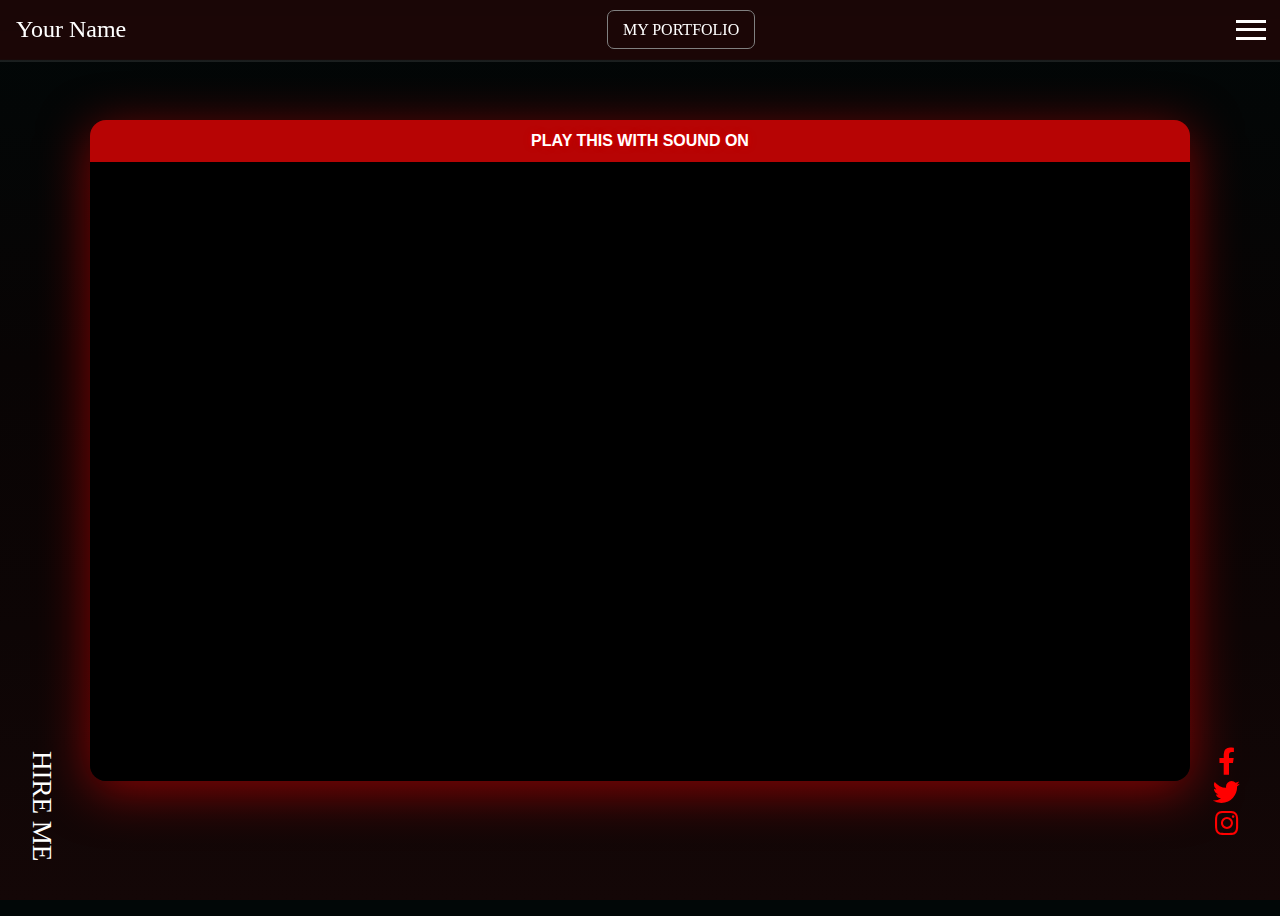
==== commit 6f8a8a50: "finfinished doing responsive design" ====
--- a/index.html
+++ b/index.html
@@ -32,7 +32,7 @@
       </nav>
       <section class="main-header">
         <!-- need to make it responsvie  -->
-        <div>
+        <!-- <div>
           <h2 class="main-header-logo">
             <img src="./imgs/logo.png" alt="" />Video Production+
           </h2>
@@ -45,7 +45,7 @@
             <span>Struggling to land clients alone?</span> Join our thriving
             community – <span>success starts here!</span>
           </p>
-        </div>
+        </div> -->
         <div class="video-wrapper">
           <div class="sound-banner">PLAY THIS WITH SOUND ON</div>
           <div class="video-container">
--- a/style.css
+++ b/style.css
@@ -200,9 +200,9 @@
   box-shadow: 0px 10px 50px rgba(255, 0, 0, 0.5); /* Added red box shadow */
 
   position: relative;
-  width: 90%;
-  max-width: 800px;
-  margin: 20px auto;
+  width: 100%;
+  max-width: 1100px;
+  margin: 70px auto;
   background: #0f0f0f;
   border-radius: 16px;
   overflow: hidden;
@@ -310,6 +310,47 @@
 .left-text a:hover {
   border-color: #ff0000;
 }
+
+@media (max-width: 768px) {
+  .bottom-part {
+    display: block;
+    
+  }
+  .video-wrapper{
+    margin-bottom: 60px;
+  }
+  header .title {
+    display: none;
+  }
+  .right-icons {
+    position: relative;
+    display: block;
+    width: 100%;
+    margin-top: 70px;
+    display: flex;
+    justify-content: center;
+    left: 25px;
+  }
+  .right-icons {
+    position: relative;
+    top: -100px;
+    padding-right: 0px;
+}
+  .right-icons ul {
+    display: flex;
+    justify-content: center;
+    gap: 10px;
+  }
+  .left-text {
+    position: relative;
+    top: 0px;
+    left: 50%;
+    transform: translateX(-50%);
+    text-align: center;
+    margin-left: 0px;
+  }
+}
+
 /* about */
 .about-container {
   position: relative; /* Add this to contain the pseudo-element */
@@ -468,6 +509,9 @@
   .about-content {
     flex-direction: column;
     padding: 0 20px;
+  }
+  .main-content{
+       margin-bottom: 120px;
   }
 
   .image-column {
